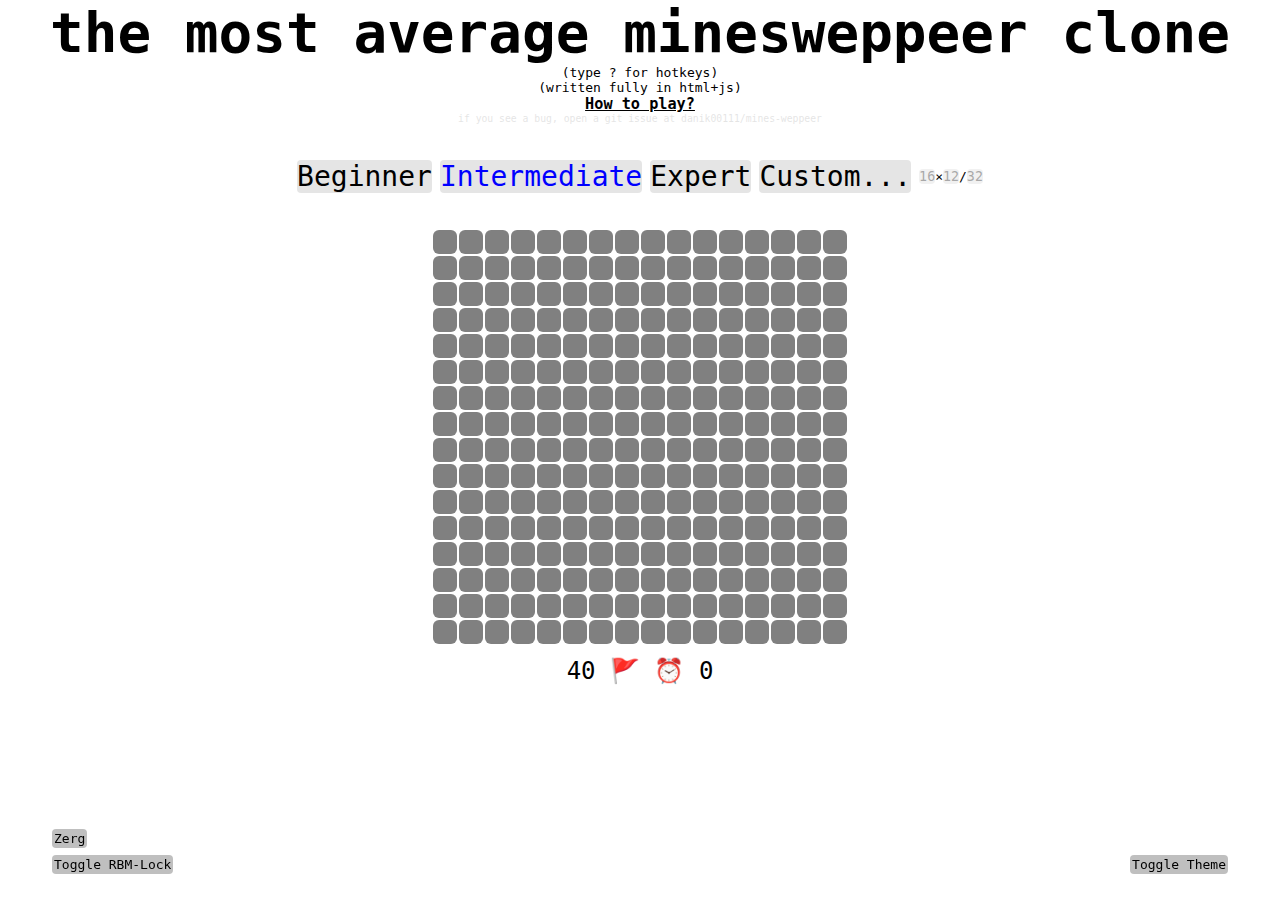
==== index.html @ 5e9447a4 "zerg was remoe from scrach with more css and less js" ====
<!DOCTYPE html>
<html lang="en">
<head>
  <meta charset="UTF-8">
  <meta name="viewport" content="width=device-width, initial-scale=1.0">
  <title>Mines Weppeer</title>
  <link rel="stylesheet" href="./sty.css">
</head>
<body>
  <h1 style="font-size:56px">the most average minesweppeer clone</h1>
  <p>(type ? for hotkeys)</p>
  <p>(written fully in html+js)</p>
  <h3 id="howtoplay"><a href="./howtoplay.html">How to play?</a></h3>
  <p style="opacity:0.1;font-size:0.75em">if you see a bug, open a git issue at <a id=togithub href="https://github.com/danik00111/mines-weppeer">danik00111/mines-weppeer</a></p>
  <main>
    <div id="difficulty-select">
      <div><input type="radio" mien="10" name="difficulty" onchange="document.getElementById('minecount').innerHTML=10;makeboard(9, 9, 10)" id="beginner"><label for="beginner" title="9&times;9/10">Beginner</label></div>
      <div><input type="radio" mien="40" name="difficulty" onchange="document.getElementById('minecount').innerHTML=40;makeboard(16,16,40)" id="intermediate" checked><label for="intermediate" title="16&times;16/40">Intermediate</label></div>
      <div><input type="radio" mien="99" name="difficulty" onchange="document.getElementById('minecount').innerHTML=99;makeboard(30,16,99)" id="expert"><label for="expert" title="30&times;16/99">Expert</label></div>
      <div><input type="radio" name="difficulty"
        onchange="makeboard(document.getElementById('width').value,document.getElementById('height').value,document.getElementById('mines').value);document.getElementById('minecount').innerHTML=document.getElementById('mines').value"
        id="custom"><label for="custom">Custom...</label></div>
      <div id="custom-settings">
        <input         type="number" disabled style="width:2ch" class="setting" placeholder="Width"  name="width"  id="width"  min="3" max="99"  value="16"
          oninput="makeboard(document.getElementById('width').value,document.getElementById('height').value,document.getElementById('mines').value);
          document.getElementById('width').style.width = document.getElementById('width').value.length + 'ch';
          if(document.getElementById('width').style.width == '0ch') document.getElementById('width').style.width = '5ch';"
        >&times;<input type="number" disabled style="width:2ch" class="setting" placeholder="Height" name="height" id="height" min="3" max="99"  value="12"
          oninput="makeboard(document.getElementById('width').value,document.getElementById('height').value,document.getElementById('mines').value);
          document.getElementById('height').style.width = document.getElementById('height').value.length + 'ch';
          if(document.getElementById('height').style.width == '0ch') document.getElementById('height').style.width = '6ch'"
        >/<input       type="number" disabled style="width:2ch" class="setting" placeholder="Mines"  name="mines"  id="mines"  min="2" max="199" value="32"
          oninput="makeboard(document.getElementById('width').value,document.getElementById('height').value,document.getElementById('mines').value);
          document.getElementById('mines').style.width = document.getElementById('mines').value.length + 'ch';
          if(document.getElementById('mines').style.width == '0ch') document.getElementById('mines').style.width = '5ch'
          document.getElementById('minecount').innerHTML=document.getElementById('mines').value"
        >
      </div>
    </div>
    <board oncontextmenu="return false"></board>
    <div id="quickend" onclick="quickend=true;document.querySelectorAll('cell:not(.flag)').forEach(e=>{if(e.getAttribute('n')===null)e.click()});quickend=false">Open All Unflagged Cells</div>
    <div id="numbers" style="font-size:24px;margin:12px 0">
      <span id="minecount">40</span>
      <span>🚩 ⏰</span>
      <span id="timer">0</span><span id="decimal"></span>
    </div>
  </main>
  <div id="toggle-darkmode" onclick="document.body.classList.toggle('darkmode');sessionStorage.setItem('mines-weppeer-darkmode',document.body.classList.contains('darkmode'))" style="cursor:pointer;position:fixed;bottom:2em;right:4em;background:#80808080;border-radius:4px;padding:2px">Toggle Theme</div>
  <script>let rbmlock = false;</script><style>.glow{box-shadow:0 0 16px 0 greenyellow}</style>
  <div id="toggle-rbmlock" title="TL;DR Your LBM becomes RBM. If this is glowing, then it's on. With this on, you can only flag unopen cells, and chord open cells with enough flags nearby." onclick="rbmlock=!rbmlock;sessionStorage.setItem('mines-weppeer-rbmlock',rbmlock);if(rbmlock){document.getElementById('toggle-rbmlock').classList.add('glow')}else{document.getElementById('toggle-rbmlock').classList.remove('glow')}" style="cursor:pointer;position:fixed;bottom:2em;left:4em;background:#80808080;border-radius:4px;padding:2px">Toggle RBM-Lock</div>
  <input type="checkbox" name="tog-zg" id="tog-zg" style="display:none">
  <label for="tog-zg" id="toggle-zerg" title="With this on, numbers will show the amount of mines near, *minus* the amount of flags near. Their color will stay the same, though. Try not to get confused!" onclick="vinReEval();flagReEval()" style="cursor:pointer;position:fixed;bottom:4em;left:4em;background:#80808080;border-radius:4px;padding:2px">Zerg</label>
  <div id="hotkeys">
    <div id="hotkeys-inner">
      ? - open/close this popup<br>
      t - toggle darkmode<br>
      l - toggle rbmlock<br>
      z - toggle zerg<br>
      b,i,x,c - choose board type
    </div>
  </div>
  <script>if(sessionStorage.getItem('mines-weppeer-rbmlock')=='true')document.getElementById('toggle-rbmlock').click();if(sessionStorage.getItem('mines-weppeer-darkmode')=='true'||window.matchMedia("(prefers-color-scheme: dark)").matches)document.getElementById('toggle-darkmode').click();</script>
  <script src="./scr.js"></script>
</body>
</html>
---- sty.css ----
body {
  -webkit-user-select: none;
     -moz-user-select: none;
          user-select: none;
  scroll-behavior: none;
  overscroll-behavior: none;
  overflow-x: hidden;
}

body.darkmode {
  background: #131415;
  color: white;
}
body.darkmode :is(input, label) {
  color: white;
}
body.darkmode #howtoplay a {
  color: white;
}
body.darkmode :is(.setting, label) {
  background: rgba(255, 255, 255, 0.1019607843);
}
body.darkmode #hotkeys-inner {
  background: black;
}

#togithub {
  color: inherit;
  text-decoration: none;
}

#togithub:hover {
  text-decoration: underline;
}

* {
  font-family: monospace;
  margin: 0;
  padding: 0;
  border: 0;
  outline: 0;
  box-sizing: border-box;
  text-align: center;
}

#howtoplay {
  width: -moz-fit-content;
  width: fit-content;
  margin: 0 auto;
}

#howtoplay a {
  text-decoration: underline;
  color: black;
}

input[name=difficulty] {
  width: 0;
  height: 0;
}

input[name=difficulty]:checked + label {
  color: blue;
}

#difficulty-select label {
  font-size: 28px;
  cursor: pointer;
}

input::-webkit-outer-spin-button, input::-webkit-inner-spin-button {
  -webkit-appearance: none;
  margin: 0;
} /*all websites*/
input[type=number] {
  -webkit-appearance: textfield;
          appearance: textfield;
  -moz-appearance: textfield;
} /*firfox*/
input::-moz-placeholder {
  color: lightgrey;
}
input::placeholder {
  color: lightgrey;
}

.setting, label {
  background: rgba(0, 0, 0, 0.1019607843);
  border-radius: 4px;
}

#difficulty-select {
  display: flex;
  align-items: center;
  justify-content: center;
  margin: 32px 0;
}

#difficulty-select div {
  margin: 4px;
}

board {
  margin: 0 auto;
  padding: 0 32px;
  width: -moz-fit-content;
  width: fit-content;
  max-width: calc(80vw + 64px);
  display: flex;
  flex-direction: column;
  align-items: flex-start;
  justify-content: center;
  overflow-x: scroll;
}

row {
  display: flex;
  align-items: center;
  justify-content: center;
}

cell {
  width: 24px;
  height: 24px;
  border-radius: 6px;
  margin: 1px;
}

cell:not([n]) {
  background: gray;
}

body:not(:has(.mine, .hooray)) cell:not([n]) {
  cursor: pointer;
}

cell:after {
  content: attr(n);
  font-weight: bold;
  font-size: 18px;
  line-height: 24px;
}

cell[n="1"]:after {
  color: dodgerblue;
}

cell[n="2"]:after {
  color: palegreen;
}

cell[n="3"]:after {
  color: red;
}

cell[n="4"]:after {
  color: purple;
}

cell[n="5"]:after {
  color: maroon;
}

cell[n="6"]:after {
  color: mediumturquoise;
}

cell[n="7"]:after {
  color: darkorange;
}

cell[n="8"]:after {
  color: mediumblue;
}

cell.flag {
  background: orange;
  cursor: default;
}

cell.hooray {
  background: greenyellow;
}

cell.mine {
  background: red;
}

cell.explo {
  background: darkred;
}

input:disabled {
  opacity: 0.5;
  cursor: default;
}

#decimal {
  font-size: 0.5em;
  opacity: 0.5;
}

#decimal:not(.shown) {
  display: none;
}

#decimal:before {
  content: ".";
}

#quickend {
  display: none;
  width: -moz-fit-content;
  width: fit-content;
  margin: 12px auto;
  border-radius: 4px;
  background: rgba(128, 128, 128, 0.5019607843);
  border-radius: 4px;
  padding: 2px;
  cursor: pointer;
}

#quickend.shown {
  display: block;
}

body:has(#tog-zg:checked) #toggle-zerg {
  box-shadow: 0 0 16px 0 greenyellow;
}
body:has(#tog-zg:checked) cell:after {
  content: attr(vin);
}

#hotkeys:not(.shown) {
  display: none;
}

#hotkeys {
  position: absolute;
  top: 0;
  left: 0;
  width: 100vw;
  height: 100vh;
  background: rgba(0, 0, 0, 0.5019607843);
  display: flex;
  align-items: center;
  justify-content: center;
}

#hotkeys-inner {
  background: white;
  width: -moz-fit-content;
  width: fit-content;
  height: -moz-fit-content;
  height: fit-content;
  padding: 8px;
  border-radius: 4px;
}/*# sourceMappingURL=sty.css.map */
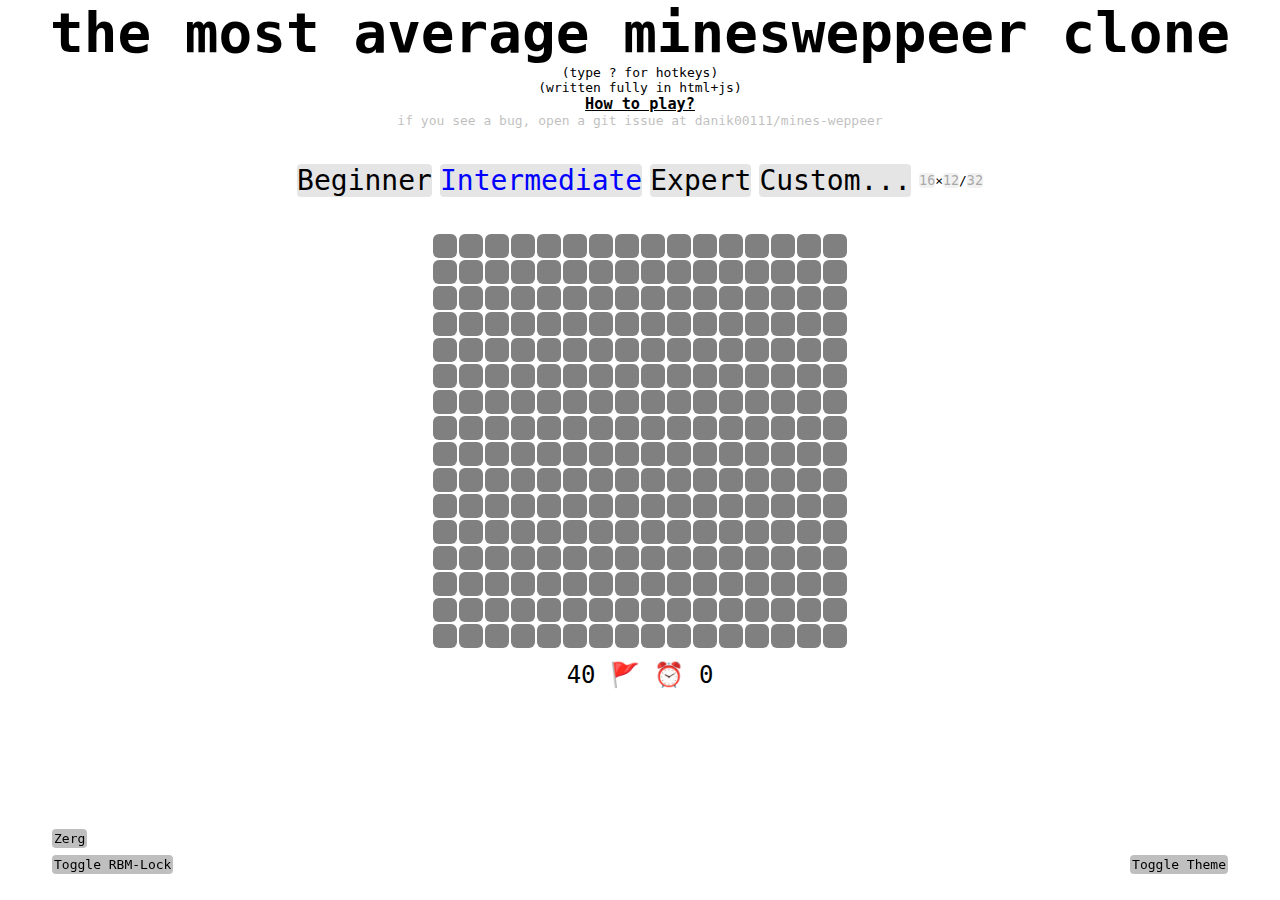
==== commit fc59e7a6: "the bug notice is more "in-the-eyes" now, as im sure there are some bugs hiding in the code" ====
--- a/index.html
+++ b/index.html
@@ -11,7 +11,7 @@
   <p>(type ? for hotkeys)</p>
   <p>(written fully in html+js)</p>
   <h3 id="howtoplay"><a href="./howtoplay.html">How to play?</a></h3>
-  <p style="opacity:0.1;font-size:0.75em">if you see a bug, open a git issue at <a id=togithub href="https://github.com/danik00111/mines-weppeer">danik00111/mines-weppeer</a></p>
+  <p style="opacity:0.25">if you see a bug, open a git issue at <a id=togithub href="https://github.com/danik00111/mines-weppeer">danik00111/mines-weppeer</a></p>
   <main>
     <div id="difficulty-select">
       <div><input type="radio" mien="10" name="difficulty" onchange="document.getElementById('minecount').innerHTML=10;makeboard(9, 9, 10)" id="beginner"><label for="beginner" title="9&times;9/10">Beginner</label></div>
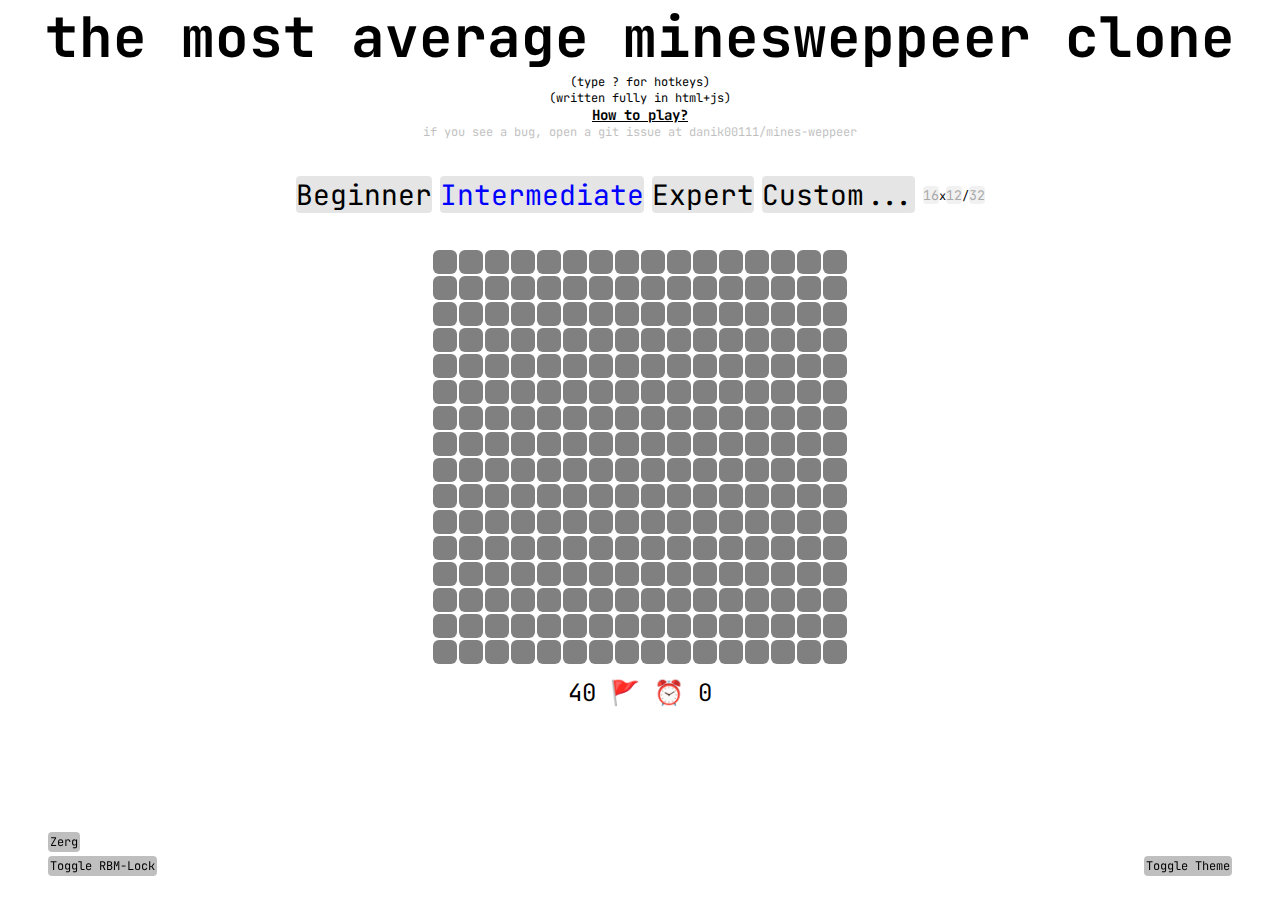
==== commit b7f29dcc: "Switched the main font to "JetBrains Mono" (monospace is still there as a falback)" ====
--- a/index.html
+++ b/index.html
@@ -10,7 +10,7 @@
   <h1 style="font-size:56px">the most average minesweppeer clone</h1>
   <p>(type ? for hotkeys)</p>
   <p>(written fully in html+js)</p>
-  <h3 id="howtoplay"><a href="./howtoplay.html">How to play?</a></h3>
+  <h3 id="howtoplay"><a href="./how-to-play/">How to play?</a></h3>
   <p style="opacity:0.25">if you see a bug, open a git issue at <a id=togithub href="https://github.com/danik00111/mines-weppeer">danik00111/mines-weppeer</a></p>
   <main>
     <div id="difficulty-select">
@@ -25,7 +25,7 @@
           oninput="makeboard(document.getElementById('width').value,document.getElementById('height').value,document.getElementById('mines').value);
           document.getElementById('width').style.width = document.getElementById('width').value.length + 'ch';
           if(document.getElementById('width').style.width == '0ch') document.getElementById('width').style.width = '5ch';"
-        >&times;<input type="number" disabled style="width:2ch" class="setting" placeholder="Height" name="height" id="height" min="3" max="99"  value="12"
+        >x<input type="number" disabled style="width:2ch" class="setting" placeholder="Height" name="height" id="height" min="3" max="99"  value="12"
           oninput="makeboard(document.getElementById('width').value,document.getElementById('height').value,document.getElementById('mines').value);
           document.getElementById('height').style.width = document.getElementById('height').value.length + 'ch';
           if(document.getElementById('height').style.width == '0ch') document.getElementById('height').style.width = '6ch'"
@@ -56,6 +56,8 @@
       t - toggle darkmode<br>
       l - toggle rbmlock<br>
       z - toggle zerg<br>
+      . - simulate a cell click<br>
+      Enter - quickly end a game, if all flags are placed<br>
       b,i,x,c - choose board type
     </div>
   </div>
--- a/sty.css
+++ b/sty.css
@@ -1,3 +1,4 @@
+@import url(https://fonts.googleapis.com/css?family=JetBrains+Mono:100,200,300,regular,500,600,700,800,100italic,200italic,300italic,italic,500italic,600italic,700italic,800italic);
 body {
   -webkit-user-select: none;
      -moz-user-select: none;
@@ -5,6 +6,7 @@
   scroll-behavior: none;
   overscroll-behavior: none;
   overflow-x: hidden;
+  font-size: 12px;
 }
 
 body.darkmode {
@@ -34,7 +36,7 @@
 }
 
 * {
-  font-family: monospace;
+  font-family: "JetBrains Mono", monospace;
   margin: 0;
   padding: 0;
   border: 0;
@@ -166,11 +168,11 @@
 }
 
 cell[n="7"]:after {
+  color: mediumblue;
+}
+
+cell[n="8"]:after {
   color: darkorange;
-}
-
-cell[n="8"]:after {
-  color: mediumblue;
 }
 
 cell.flag {
